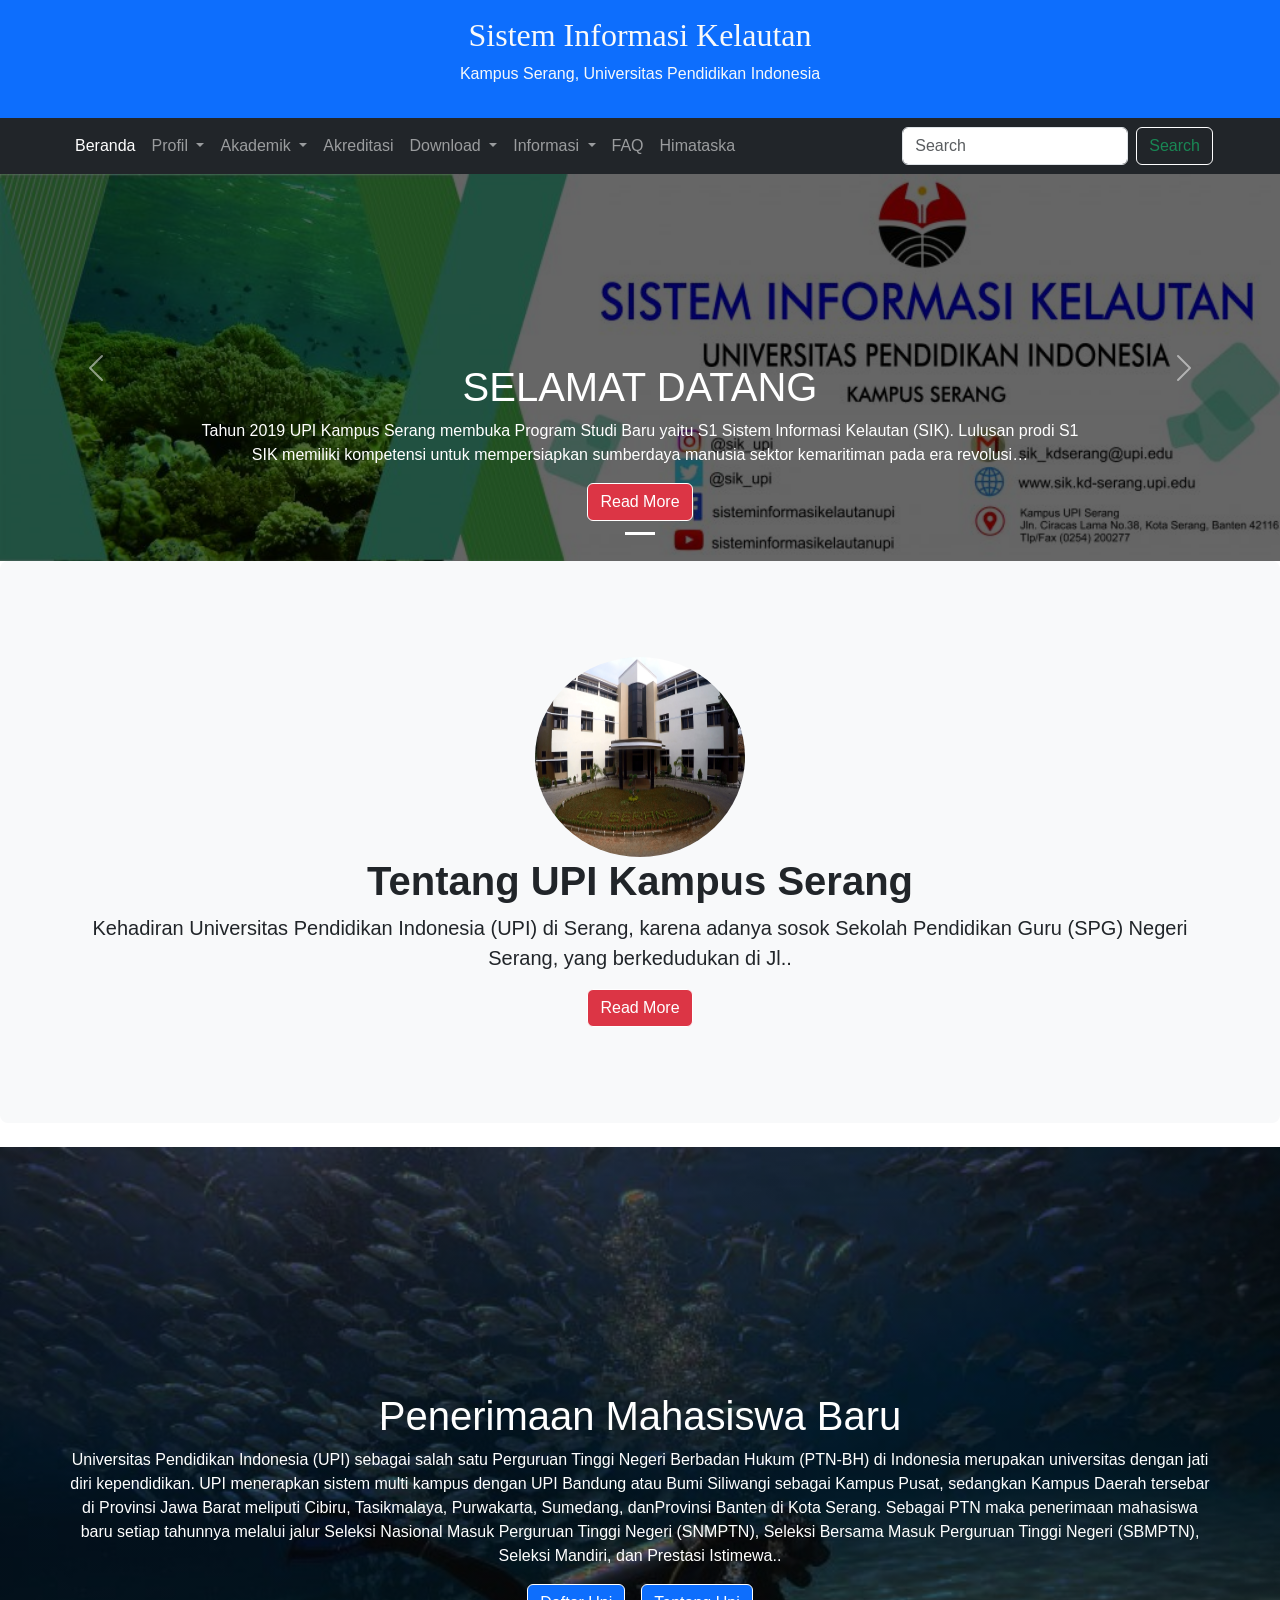
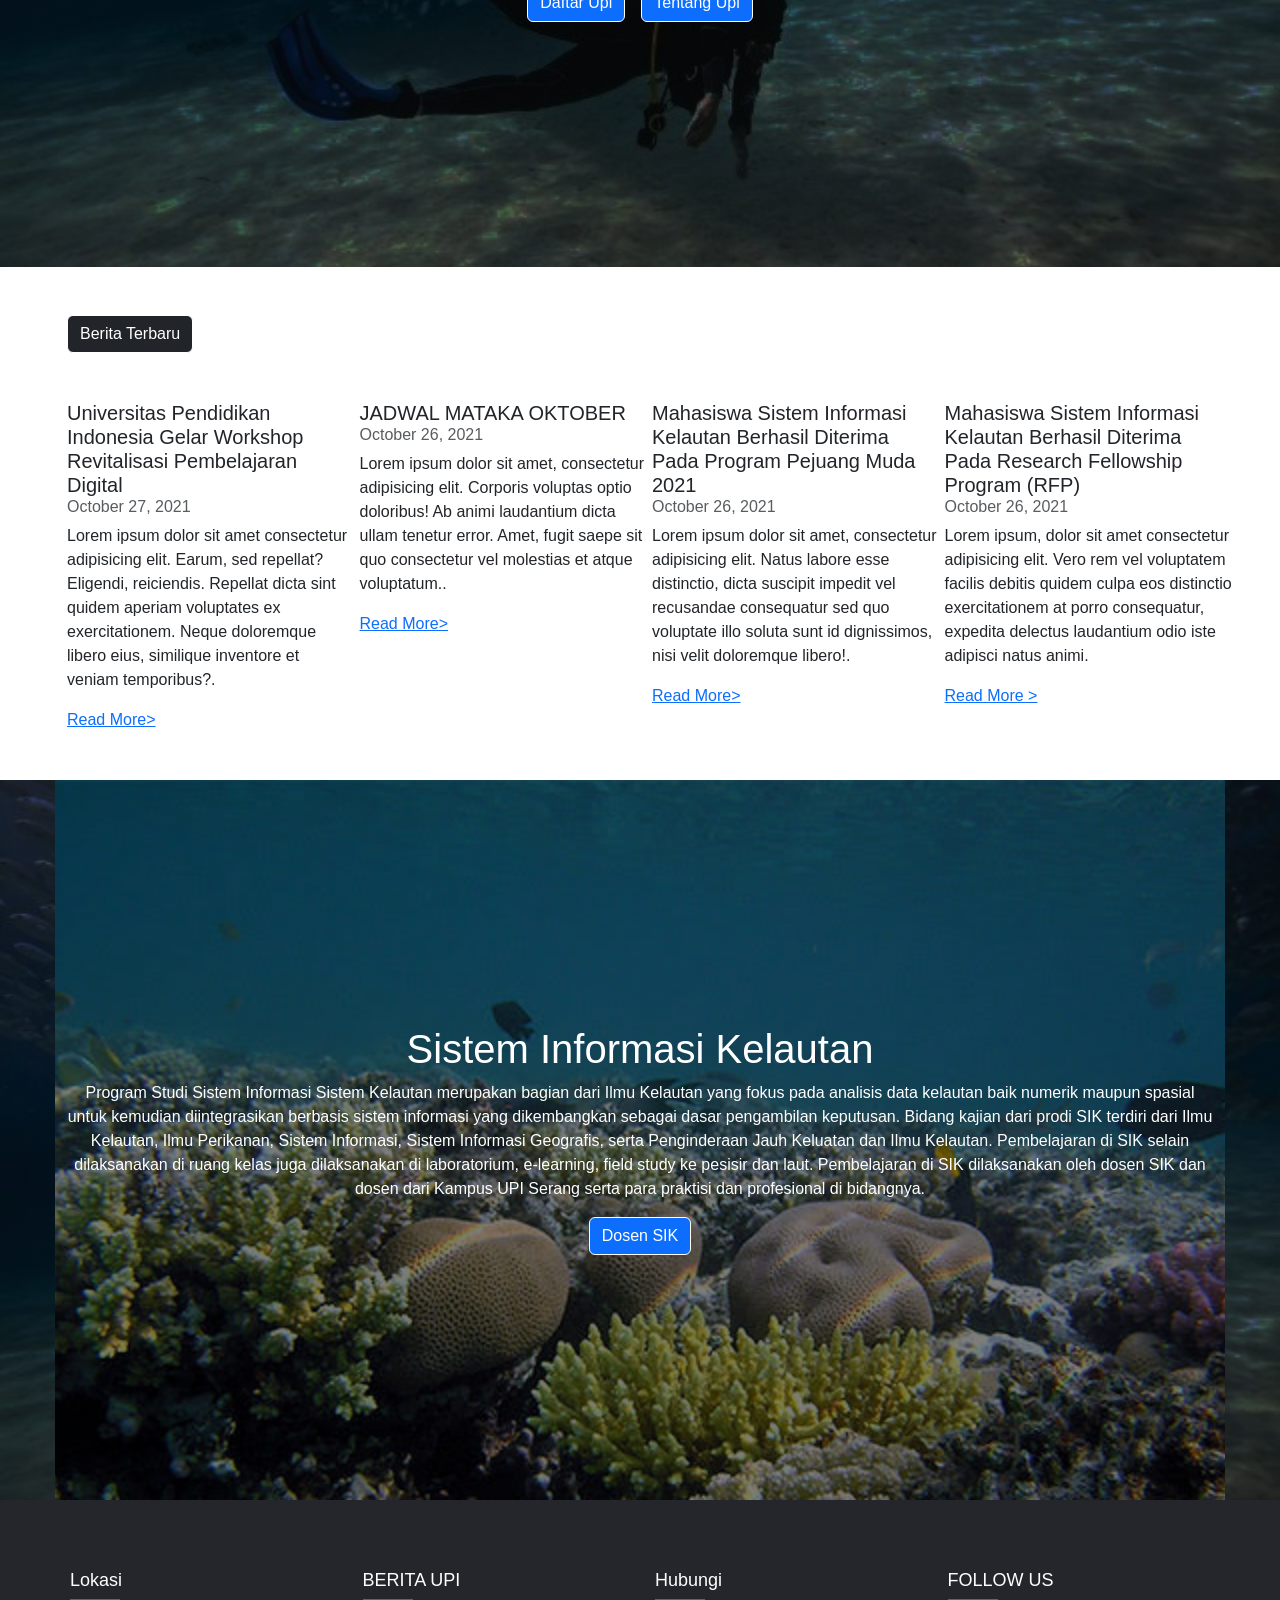
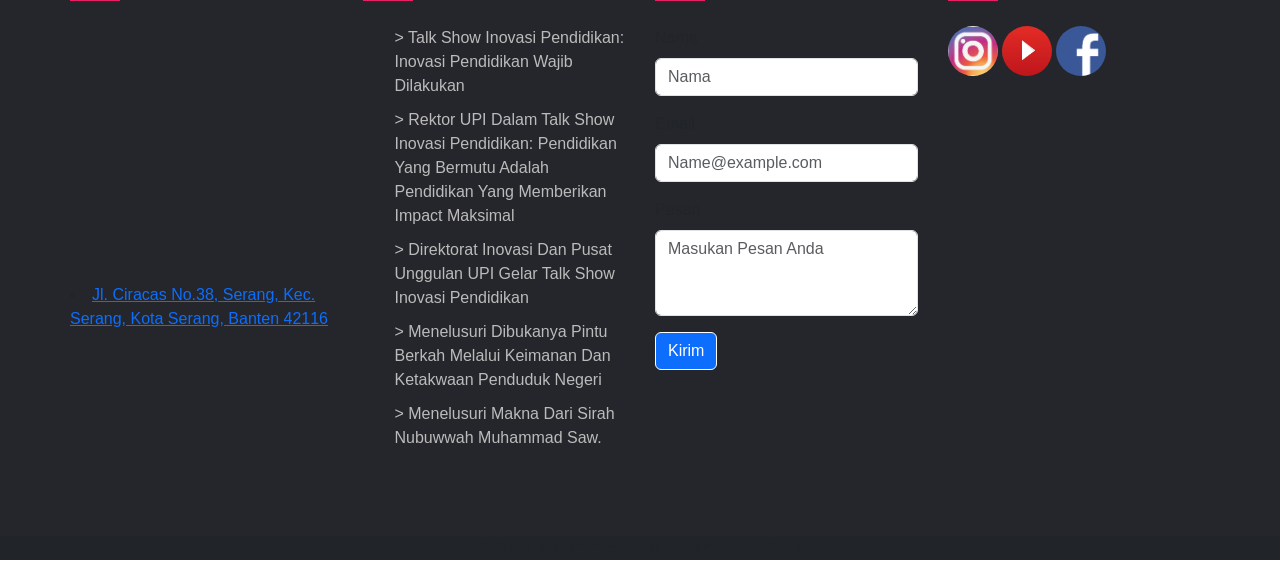
==== index.html @ e2b36a17 "first commit" ====
<!doctype html>
<html lang="en">

<head>
    <!-- Required meta tags -->
    <meta charset="utf-8">
    <meta name="viewport" content="width=device-width, initial-scale=1">

    <!-- Bootstrap CSS -->
    <link href="https://cdn.jsdelivr.net/npm/bootstrap@5.0.2/dist/css/bootstrap.min.css" rel="stylesheet"
        integrity="sha384-EVSTQN3/azprG1Anm3QDgpJLIm9Nao0Yz1ztcQTwFspd3yD65VohhpuuCOmLASjC" crossorigin="anonymous">

    <link rel="stylesheet" href="style.css">
    <script type="text/javascript" src="myscripts.js"> </script>

    <title>Home</title>
</head>

<body>

    <!--Header-->
    <div class="text-center bg-primary text-light p-3">
        <div class="container">
            <h2>Sistem Informasi Kelautan</h2>
            <p>Kampus Serang, Universitas Pendidikan Indonesia</p>
        </div>
    </div>

    <!--Akhir Header-->

    <!--Navbar-->
    <header class="header">

        <nav class="navbar navbar-expand-lg navbar-dark bg-dark">
            <div class="container">
                <button class="navbar-toggler" type="button" data-bs-toggle="collapse"
                    data-bs-target="#navbarSupportedContent" aria-controls="navbarSupportedContent"
                    aria-expanded="false" aria-label="Toggle navigation">
                    <span></span>
                    <span></span>
                    <span></span>
                </button>

                <div class="collapse navbar-collapse justify-content-between" id="navbarSupportedContent">
                    <ul class="navbar-nav me-auto mb-2 mb-lg-0">
                        <li class="nav-item">
                            <a class="nav-link active" aria-current="page" href="index.html">Beranda</a>

                        <li class="nav-item dropdown">
                            <a class="nav-link dropdown-toggle" href="#" id="navbarDropdown" role="button"
                                data-bs-toggle="dropdown" aria-expanded="false">
                                Profil
                            </a>
                            <ul class="dropdown-menu" aria-labelledby="navbarDropdown">
                                <li><a class="dropdown-item" href="sejarah.html">Sejarah</a></li>
                                <li><a class="dropdown-item" href="visimisi.html">Visi Misi</a></li>
                                <li><a class="dropdown-item" href="organisasi.html">Struktur Organisasi</a></li>
                                <li><a class="dropdown-item" href="dosen.html">Dosen</a>
                            </ul>
                        </li>

                        <li class="nav-item dropdown">
                            <a class="nav-link dropdown-toggle" href="#" id="navbarDropdown" role="button"
                                data-bs-toggle="dropdown" aria-expanded="false">
                                Akademik
                            </a>
                            <ul class="dropdown-menu" aria-labelledby="navbarDropdown">
                                <li><a class="dropdown-item" href="kurikulum.html">Kurikulum</a></li>
                                <li><a class="dropdown-item" href="laboratorium.html">Laboratorium</a></li>
                            </ul>
                        </li>

                        <li class="nav-item">
                            <a class="nav-link" href="akreditasi.html">Akreditasi</a>
                        </li>

                        <li class="nav-item dropdown">
                            <a class="nav-link dropdown-toggle" href="#" id="navbarDropdown" role="button"
                                data-bs-toggle="dropdown" aria-expanded="false">
                                Download
                            </a>
                            <ul class="dropdown-menu" aria-labelledby="navbarDropdown">
                                <li><a class="dropdown-item"
                                        href="https://drive.google.com/file/d/1QzVIjXXNbZxCYD2rnOdaMWR_7k83amyw/view">SK
                                        Syarat Peringkat Akreditasi</a></li>
                                <li><a class="dropdown-item"
                                        href="https://drive.google.com/file/d/1CijlD1g5NZH2Jkwvf90TXoUYX3rdcYp9/view">Struktur
                                        Kurikulum</a></li>
                                <li><a class="dropdown-item"
                                        href="https://drive.google.com/drive/folders/12tzM1qZQ9NG99olZvmA_syL-TH44oXh2">Rencana
                                        Pembelajaran Semester (RPS)</a></li>
                                <li><a class="dropdown-item"
                                        href="https://drive.google.com/drive/folders/1ZlC8ZQWGvVBEEoRyfmFhJ83XofXxtgrY?usp=sharing">Nilai
                                        Perkulihaan</a></li>
                            </ul>
                        </li>

                        <li class="nav-item dropdown">
                            <a class="nav-link dropdown-toggle" href="#" id="navbarDropdown" role="button"
                                data-bs-toggle="dropdown" aria-expanded="false">
                                Informasi
                            </a>
                            <ul class="dropdown-menu" aria-labelledby="navbarDropdown">
                                <li><a class="dropdown-item" href="">UPI Bandung</a></li>
                                <li><a class="dropdown-item" href="">Kampus UPI Serang</a></li>
                                <li><a class="dropdown-item" href="">Leaflet SIK [2019]</a></li>
                                <li><a class="dropdown-item" href="">Video Profil SIK [2019]</a></li>
                                <li><a class="dropdown-item" href="">PMB-2021</a></li>
                                <li><a class="dropdown-item" href="">Jurnal</a></li>
                                <li><a class="dropdown-item" href="">Company Profile</a></li>
                                <li><a class="dropdown-item" href="">Pilmapres SIK 2021</a></li>
                                <li><a class="dropdown-item" href="">Video Company Profile [2021]</a></li>
                                <li><a class="dropdown-item" href="">Info Beasiswa</a></li>
                            </ul>
                        </li>

                        <li class="nav-item">
                            <a class="nav-link" href="faq.html">FAQ</a>
                        </li>

                        <li class="nav-item">
                            <a class="nav-link" href="himataska.html">Himataska</a>
                        </li>
                    </ul>

                
                    <ul class="navbar-nav ml-auto">
                    <form class="d-flex">
                      <input class="form-control me-2" type="search" placeholder="Search" aria-label="Search">
                      <button class="btn btn-outline-success" type="submit">Search</button>
                    </form>
                  </div>
                </div>
            </div>
            </div>
        </nav>
    </header>
    <!--Akhir Navbar-->

    <!--Caraousel-->
    <div id="carouselExampleCaptions" class="carousel slide" data-bs-ride="carousel">
        <div class="carousel-indicators">
            <button type="button" data-bs-target="#carouselExampleCaptions" data-bs-slide-to="0" class="active"
                aria-current="true" aria-label="Slide 1"></button>
        </div>
        <div class="carousel-inner">
            <div class="carousel-item drk active">
                <img src="img/welcomesik.jpg" class="d-block w-100" alt="...">
                <div class="carousel-caption  d-none d-md-block">
                    <h1>SELAMAT DATANG</h1>
                    <p>Tahun 2019 UPI Kampus Serang membuka Program Studi Baru yaitu S1 Sistem Informasi Kelautan (SIK).
                        Lulusan prodi S1 SIK memiliki kompetensi untuk mempersiapkan sumberdaya manusia sektor
                        kemaritiman pada era revolusi…</p>
                    <div class="slider-btn">
                        <a class="btn btn-danger" href="sejarah.html" role="button">Read More</a>
                    </div>
                </div>
            </div>
        </div>
        <button class="carousel-control-prev" type="button" data-bs-target="#carouselExampleCaptions"
            data-bs-slide="prev">
            <span class="carousel-control-prev-icon" aria-hidden="true"></span>
            <span class="visually-hidden">Previous</span>
        </button>
        <button class="carousel-control-next" type="button" data-bs-target="#carouselExampleCaptions"
            data-bs-slide="next">
            <span class="carousel-control-next-icon" aria-hidden="true"></span>
            <span class="visually-hidden">Next</span>
        </button>
    </div>
    <!--Akhir Carausel-->

    <!--Jumbotron-->
    <div class="p-5 mb-4 bg-light rounded-3">
        <div class="container-fluid py-5 text-center">
            <img src="img/kampus-upi.jpg" height="200" width="210" class="rounded-circle">
            <h3 class="display-6 fw-bold">Tentang UPI Kampus Serang</h3>
            <p class="container-fluid fs-5">Kehadiran Universitas Pendidikan Indonesia (UPI) di Serang, karena adanya
                sosok Sekolah Pendidikan Guru (SPG) Negeri Serang, yang berkedudukan di Jl..</p>
            <a class="btn btn-danger" href="sekilas.html" role="button">Read More</a>
        </div>
    </div>
    <!--Akhir Jumbotron-->

    <!--Banner-->
    <div class="container-fluid banner">
        <div class="container banner-content">
            <div class="text-center">
                <h1>Penerimaan Mahasiswa Baru</h1>
                <p>Universitas Pendidikan Indonesia (UPI) sebagai salah satu Perguruan Tinggi Negeri Berbadan Hukum
                    (PTN-BH)
                    di Indonesia merupakan universitas dengan jati diri kependidikan.
                    UPI menerapkan sistem multi kampus dengan UPI Bandung atau Bumi Siliwangi sebagai Kampus Pusat,
                    sedangkan Kampus Daerah tersebar di Provinsi Jawa Barat meliputi Cibiru, Tasikmalaya, Purwakarta,
                    Sumedang, danProvinsi Banten di Kota Serang.
                    Sebagai PTN maka penerimaan mahasiswa baru setiap tahunnya melalui jalur Seleksi Nasional Masuk
                    Perguruan Tinggi Negeri (SNMPTN),
                    Seleksi Bersama Masuk Perguruan Tinggi Negeri (SBMPTN), Seleksi Mandiri, dan Prestasi Istimewa..</p>

                <div class="d-grid gap-2 d-md-flex justify-content-center">
                    <a href="index.html" class="btn btn-primary me-md-2" role="button" data-bs-toggle="button">Daftar
                        Upi</a>
                    <a href="index.html" class="btn btn-primary" role="button" data-bs-toggle="button">Tentang Upi</a>
                </div>
            </div>
        </div>
    </div>
    <!--Akhir Banner-->

    <!--Card-->
    <div class="container-fluid py-5">
        <div class="container">
            <a href="#" class="btn btn-dark mb-5">Berita Terbaru</a>

            <div class="row row-cols-1 row-cols-md-3 g-4">
                <div class="col-lg-3">
                    <div style="width: 18rem;">
                        <div class="card-body">
                            <h5 class="card-title">Universitas Pendidikan Indonesia Gelar Workshop Revitalisasi
                                Pembelajaran Digital</h5>
                            <h6 class="card-subtitle mb-2 text-muted">October 27, 2021</h6>
                            <p class="card-text">Lorem ipsum dolor sit amet consectetur adipisicing elit. Earum, sed
                                repellat? Eligendi, reiciendis. Repellat dicta sint quidem aperiam voluptates ex
                                exercitationem. Neque doloremque libero eius, similique inventore et veniam temporibus?.
                            </p>
                            <a href="berita.html" class="card-link">Read More> </a>
                        </div>
                    </div>
                </div>

                <div class="col-lg-3">
                    <div style="width: 18rem;">
                        <div class="card-body">
                            <h5 class="card-title">JADWAL MATAKA OKTOBER</h5>
                            <h6 class="card-subtitle mb-2 text-muted">October 26, 2021</h6>
                            <p class="card-text">Lorem ipsum dolor sit amet, consectetur adipisicing elit. Corporis
                                voluptas optio doloribus! Ab animi laudantium dicta ullam tenetur error. Amet, fugit
                                saepe sit quo consectetur vel molestias et atque voluptatum..</p>
                            <a href="berita.html" class="card-link">Read More></a>
                        </div>
                    </div>
                </div>

                <div class="col-lg-3">
                    <div style="width: 18rem;">
                        <div style="width: 18rem;">
                            <div class="card-body">
                                <h5 class="card-title">Mahasiswa Sistem Informasi Kelautan Berhasil Diterima Pada
                                    Program Pejuang Muda 2021</h5>
                                <h6 class="card-subtitle mb-2 text-muted">October 26, 2021</h6>
                                <p class="card-text">Lorem ipsum dolor sit amet, consectetur adipisicing elit. Natus
                                    labore esse distinctio, dicta suscipit impedit vel recusandae consequatur sed quo
                                    voluptate illo soluta sunt id dignissimos, nisi velit doloremque libero!.</p>
                                <a href="berita.html" class="card-link">Read More> </a>
                            </div>
                        </div>
                    </div>
                </div>

                <div class="col-lg-3">
                    <div style="width: 18rem;">
                        <div class="card-body">
                            <h5 class="card-title">Mahasiswa Sistem Informasi Kelautan Berhasil Diterima Pada Research
                                Fellowship Program (RFP)</h5>
                            <h6 class="card-subtitle mb-2 text-muted">October 26, 2021</h6>
                            <p class="card-text">Lorem ipsum, dolor sit amet consectetur adipisicing elit. Vero rem vel
                                voluptatem facilis debitis quidem culpa eos distinctio exercitationem at porro
                                consequatur, expedita delectus laudantium odio iste adipisci natus animi.</p>
                            <a href="berita.html" class="card-link">Read More ></a>
                        </div>
                    </div>
                </div>
            </div>
        </div>
    </div>
    </div>
    <!--Akhir card-->

    <!--Banner-->
    <div class="container-fluid banner">
        <div class="container banner-content banner-tk">
            <div class="text-center">
                <h1>Sistem Informasi Kelautan</h1>
                <p>Program Studi Sistem Informasi Sistem Kelautan merupakan bagian dari Ilmu Kelautan yang
                    fokus pada analisis data kelautan baik numerik maupun spasial untuk kemudian diintegrasikan berbasis
                    sistem informasi yang dikembangkan sebagai dasar pengambilan keputusan. Bidang kajian dari prodi SIK
                    terdiri dari Ilmu Kelautan, Ilmu Perikanan, Sistem Informasi, Sistem Informasi Geografis,
                    serta Penginderaan Jauh Keluatan dan Ilmu Kelautan. Pembelajaran di SIK selain dilaksanakan di ruang
                    kelas juga dilaksanakan di laboratorium,
                    e-learning, field study ke pesisir dan laut. Pembelajaran di SIK dilaksanakan oleh dosen SIK dan
                    dosen dari Kampus UPI Serang serta para praktisi dan profesional di bidangnya.</p>

                <div class="d-grid gap-2 d-md-flex justify-content-center">
                    <a href="dosen.html" class="btn btn-primary" role="button" data-bs-toggle="button">Dosen SIK</a>
                </div>
            </div>
        </div>
    </div>
    <!--Akhir Banner-->

    <!--Footer-->
    <footer class="footer">
        <div class="container">
            <div class="row">

                <div class="footer-col">
                    <h4>Lokasi</h4>
                    <iframe
                        src="https://www.google.com/maps/embed?pb=!1m18!1m12!1m3!1d7934.0484771082765!2d106.14469981982957!3d-6.127440472510282!2m3!1f0!2f0!3f0!3m2!1i1024!2i768!4f13.1!3m3!1m2!1s0x2e418adaa4f7f563%3A0x950ec58123df8596!2sUniversitas%20Pendidikan%20Indonesia%20(UPI)%20Kampus%20Serang!5e0!3m2!1sid!2sid!4v1635479393140!5m2!1sid!2sid"
                        width="250" height="250" style="border:0;" allowfullscreen="" loading="lazy"></iframe>
                    <li><a href="https://goo.gl/maps/4mRJ52AJSkXExtsJA">Jl. Ciracas No.38, Serang, Kec. Serang, Kota
                            Serang, Banten 42116</a></li>
                </div>

                <div class="footer-col">
                    <h4>BERITA UPI</h4>
                    <ul>
                        <li><a
                                href="berita.html">>
                                Talk Show Inovasi Pendidikan: Inovasi Pendidikan Wajib Dilakukan</a></li>
                        <li><a
                                href="berita.html">>
                                Rektor UPI dalam Talk Show Inovasi Pendidikan: Pendidikan yang Bermutu Adalah Pendidikan
                                yang Memberikan Impact Maksimal</a></li>
                        <li><a
                                href="berita.html">>
                                Direktorat Inovasi dan Pusat Unggulan UPI Gelar Talk Show Inovasi Pendidikan</a></li>
                        <li><a
                                href="berita.html">>
                                Menelusuri Dibukanya Pintu Berkah Melalui Keimanan dan Ketakwaan Penduduk Negeri</a>
                        </li>
                        <li><a href="berita.html">>
                                Menelusuri Makna dari Sirah Nubuwwah Muhammad Saw.</a></li>
                    </ul>
                </div>

                <div class="footer-col">
                    <h4>Hubungi</h4>
                    <form>
                        <div class="mb-3">
                            <label for="name" class="form-label">Nama</label>
                            <input type="text" class="form-control" id="name" aria-describedby="name"
                                placeholder="Nama">
                        </div>

                        <div class="mb-3">
                            <label for="email" class="form-label">Email</label>
                            <input type="email" class="form-control" id="email" aria-describedby="email"
                                placeholder="Name@example.com">
                        </div>

                        <div class="mb-3">
                            <label for="pesan" class="form-label">Pesan</label>
                            <textarea class="form-control" id="exampleFormControlTextarea1" rows="3"
                                placeholder="Masukan Pesan Anda"></textarea>
                        </div>
                        <button type="submit" class="btn btn-primary">Kirim</button>
                    </form>
                </div>

                <div class="footer-col">
                    <h4>FOLLOW US</h4>
                    <div class="social-links">
                        <img src="img/instagram-logo.png" height="50" width="50" class="rounded-circle">
                        <img src="img/youtube-logo.jpg" height="50" width="50" class="rounded-circle">
                        <img src="img/facebook-logo.png" height="50" width="50" class="rounded-circle">
                    </div>

                </div>
            </div>
        </div>
        </div>
        </div>
    </footer>
    <!--Akhir Footer-->

    <!--Copyright-->
    <div class="card-footer text-muted bg-dark">
        <center>
            <p>&#169; 2020 Muhammad Azmi Pratama (2007996) </p>
        </center>
    </div>
    <!--Akhir Copyright-->


    <!-- Optional JavaScript; choose one of the two! -->

    <!-- Option 1: Bootstrap Bundle with Popper -->
    <script src="https://cdn.jsdelivr.net/npm/bootstrap@5.0.2/dist/js/bootstrap.bundle.min.js"
        integrity="sha384-MrcW6ZMFYlzcLA8Nl+NtUVF0sA7MsXsP1UyJoMp4YLEuNSfAP+JcXn/tWtIaxVXM"
        crossorigin="anonymous"></script>

    <!-- Option 2: Separate Popper and Bootstrap JS -->
    <!--
    <script src="https://cdn.jsdelivr.net/npm/@popperjs/core@2.9.2/dist/umd/popper.min.js" integrity="sha384-IQsoLXl5PILFhosVNubq5LC7Qb9DXgDA9i+tQ8Zj3iwWAwPtgFTxbJ8NT4GN1R8p" crossorigin="anonymous"></script>
    <script src="https://cdn.jsdelivr.net/npm/bootstrap@5.0.2/dist/js/bootstrap.min.js" integrity="sha384-cVKIPhGWiC2Al4u+LWgxfKTRIcfu0JTxR+EQDz/bgldoEyl4H0zUF0QKbrJ0EcQF" crossorigin="anonymous"></script>
    -->
</body>

</html>
---- style.css ----
.drk::before{
  content: "";
  display: block;
  position: absolute;
  top: 0;
  bottom: 0;
  left: 0;
  right: 0;
  background: black;
  opacity: 0.6;
}

/*index*/

.banner{
    height: 80vh;
    background: linear-gradient(rgba(0,0,0,0.5),rgba(0,0,0,0.5)), url('img/penyelam.jpg');
    background-size: cover;
    background-position: center;
}
.banner-content{
    height: 100%;
    color: white;
    display: flex;
    justify-content: center;
    align-items: center;
}
.banner-tk{
    height: 80vh;
    background: linear-gradient(rgba(0,0,0,0.5),rgba(0,0,0,0.5)), url('img/terumbu-karang.jpg');
    background-size: cover;
    background-position: center;
}
.banner-content{
    height: 100%;
    color: white;
    display: flex;
    justify-content: center;
    align-items: center;
}
.navbar-color {
	background-color: #483D8B;
}

/* buat sejarah html*/

.banner-sejarah{
    height: 80vh;
    background: linear-gradient(rgba(0,0,0,0.5),rgba(0,0,0,0.5)), url('img/penyelam.jpg');
    background-size: cover;
    background-position: center;
}

@import url('https://fonts.googleapis.com/css2?family=Poppins:wght@300;400;500;600;700&display=swap');
body{
	line-height: 1.5;
	font-family: 'Poppins', sans-serif;
}
*{
	margin:0;
	padding:0;
	box-sizing: border-box;
}
.container{
	max-width: 1170px;
	margin:auto;
}
.row{
	display: flex;
	flex-wrap: wrap;
}
ul{
	list-style: none;
}
.footer{
	background-color: #24262b;
    padding: 70px 0;
}
.footer-col{
   width: 25%;
   padding: 0 15px;
}
.footer-col h4{
	font-size: 18px;
	color: #ffffff;
	text-transform: capitalize;
	margin-bottom: 35px;
	font-weight: 500;
	position: relative;
}
.footer-col h4::before{
	content: '';
	position: absolute;
	left:0;
	bottom: -10px;
	background-color: #e91e63;
	height: 2px;
	box-sizing: border-box;
	width: 50px;
}
.footer-col ul li:not(:last-child){
	margin-bottom: 10px;
}
.footer-col ul li a{
	font-size: 16px;
	text-transform: capitalize;
	color: #ffffff;
	text-decoration: none;
	font-weight: 300;
	color: #bbbbbb;
	display: block;
	transition: all 0.3s ease;
}
.footer-col ul li a:hover{
	color: #ffffff;
	padding-left: 8px;
}
.footer-col .social-links a{
	display: inline-block;
	height: 40px;
	width: 40px;
	background-color: rgba(255,255,255,0.2);
	margin:0 10px 10px 0;
	text-align: center;
	line-height: 40px;
	border-radius: 50%;
	color: #ffffff;
	transition: all 0.5s ease;
}
.footer-col .social-links a:hover{
	color: #24262b;
	background-color: #ffffff;
}

/*responsive*/
@media(max-width: 767px){
  .footer-col{
    width: 50%;
    margin-bottom: 30px;
}
}
@media(max-width: 574px){
  .footer-col{
    width: 100%;
}
}
.team-member {
    margin-bottom: 50px;
    text-align: center;
  }
  
  .team-member img {
    width: 225px;
    height: 225px;
    border: 7px solid #fff;
  }
  
  .team-member h4 {
    margin-top: 25px;
    margin-bottom: 0;
    text-transform: none;
  }
  
  .team-member p {
    margin-top: 0;
  }

  h2  {
    font-family: 'Times New Roman', Times, serif;
  }
  .btn {
    border: 1px solid #fff;
  }

  ul.social-buttons {
    margin-bottom: 0;
  }
  
  ul.social-buttons li a {
    font-size: 20px;
    line-height: 50px;
    display: block;
    width: 50px;
    height: 50px;
    -webkit-transition: all 0.3s;
    transition: all 0.3s;
    color: white;
    border-radius: 100%;
    outline: none;
    background-color: #212529;
  }
  
  ul.social-buttons li a:active, ul.social-buttons li a:focus, ul.social-buttons li a:hover {
    background-color: white;
    color: #212529;
    border: 1px color #212529;
  }
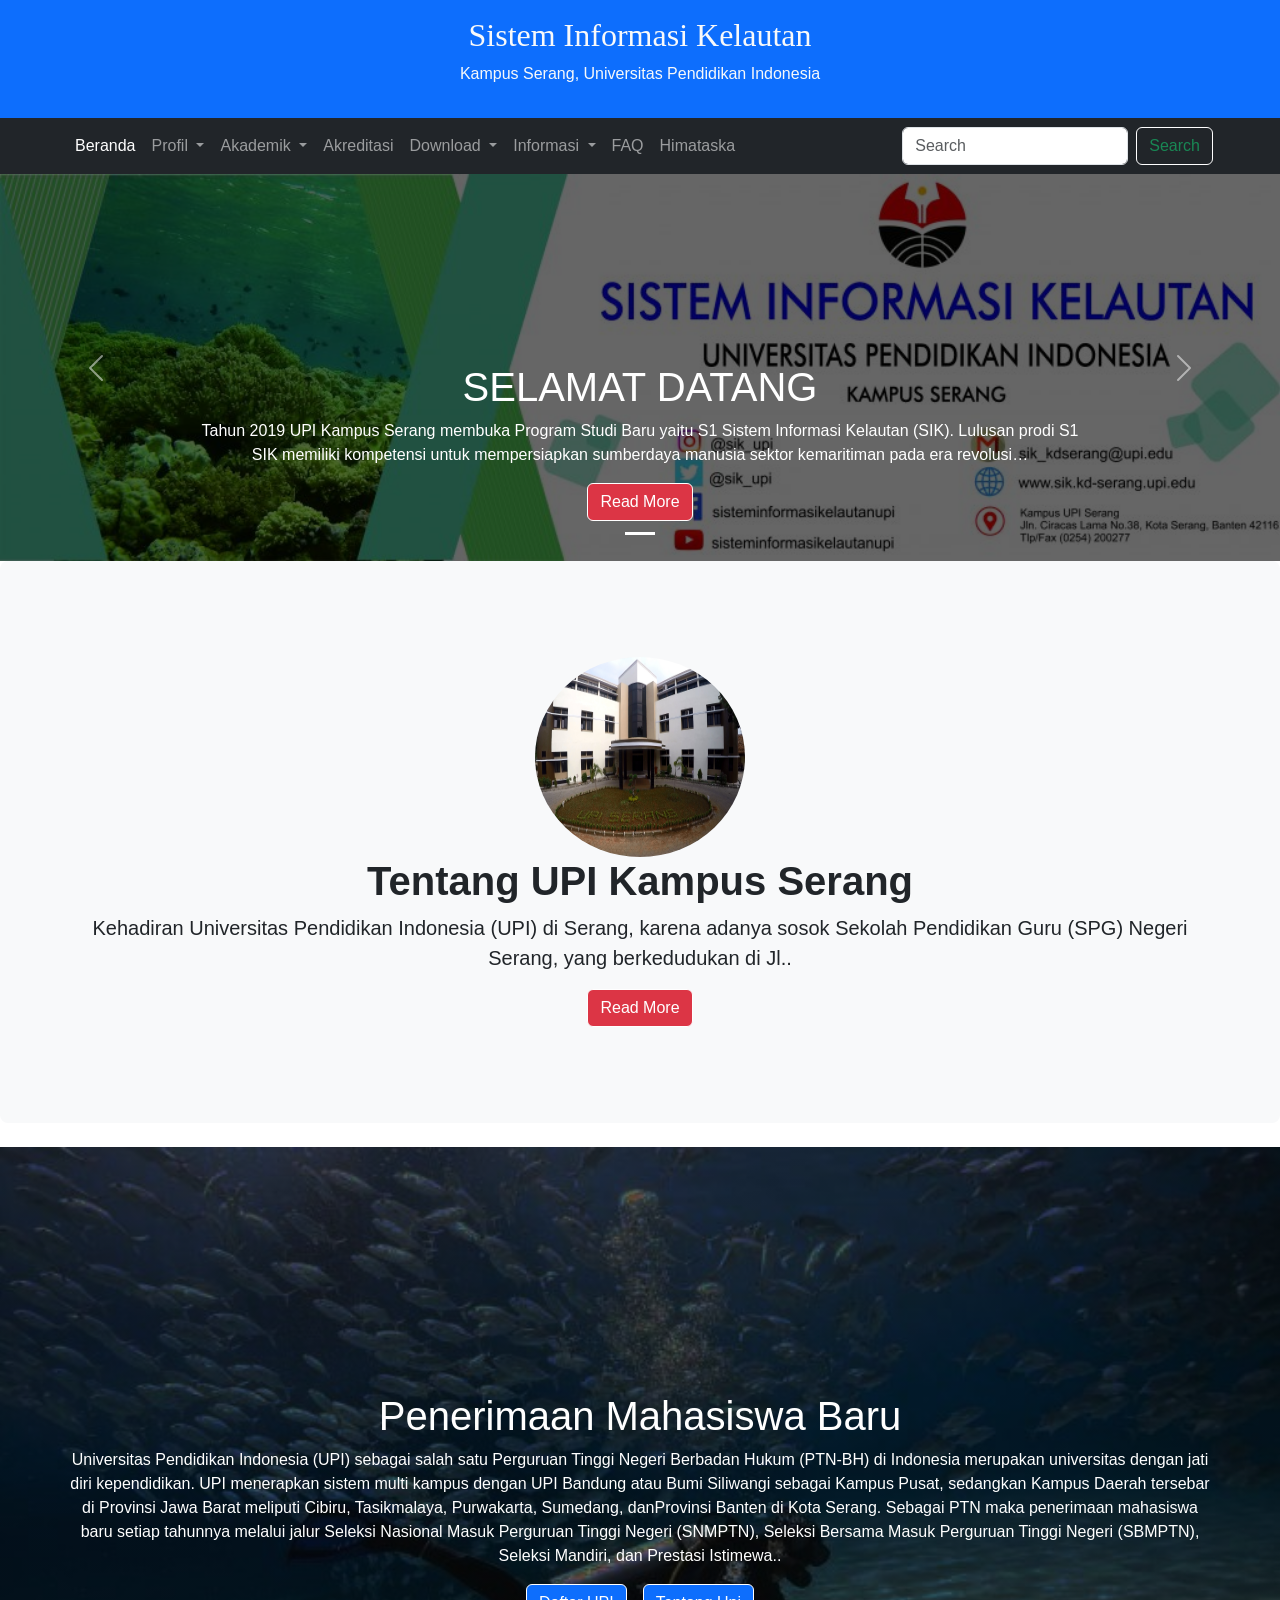
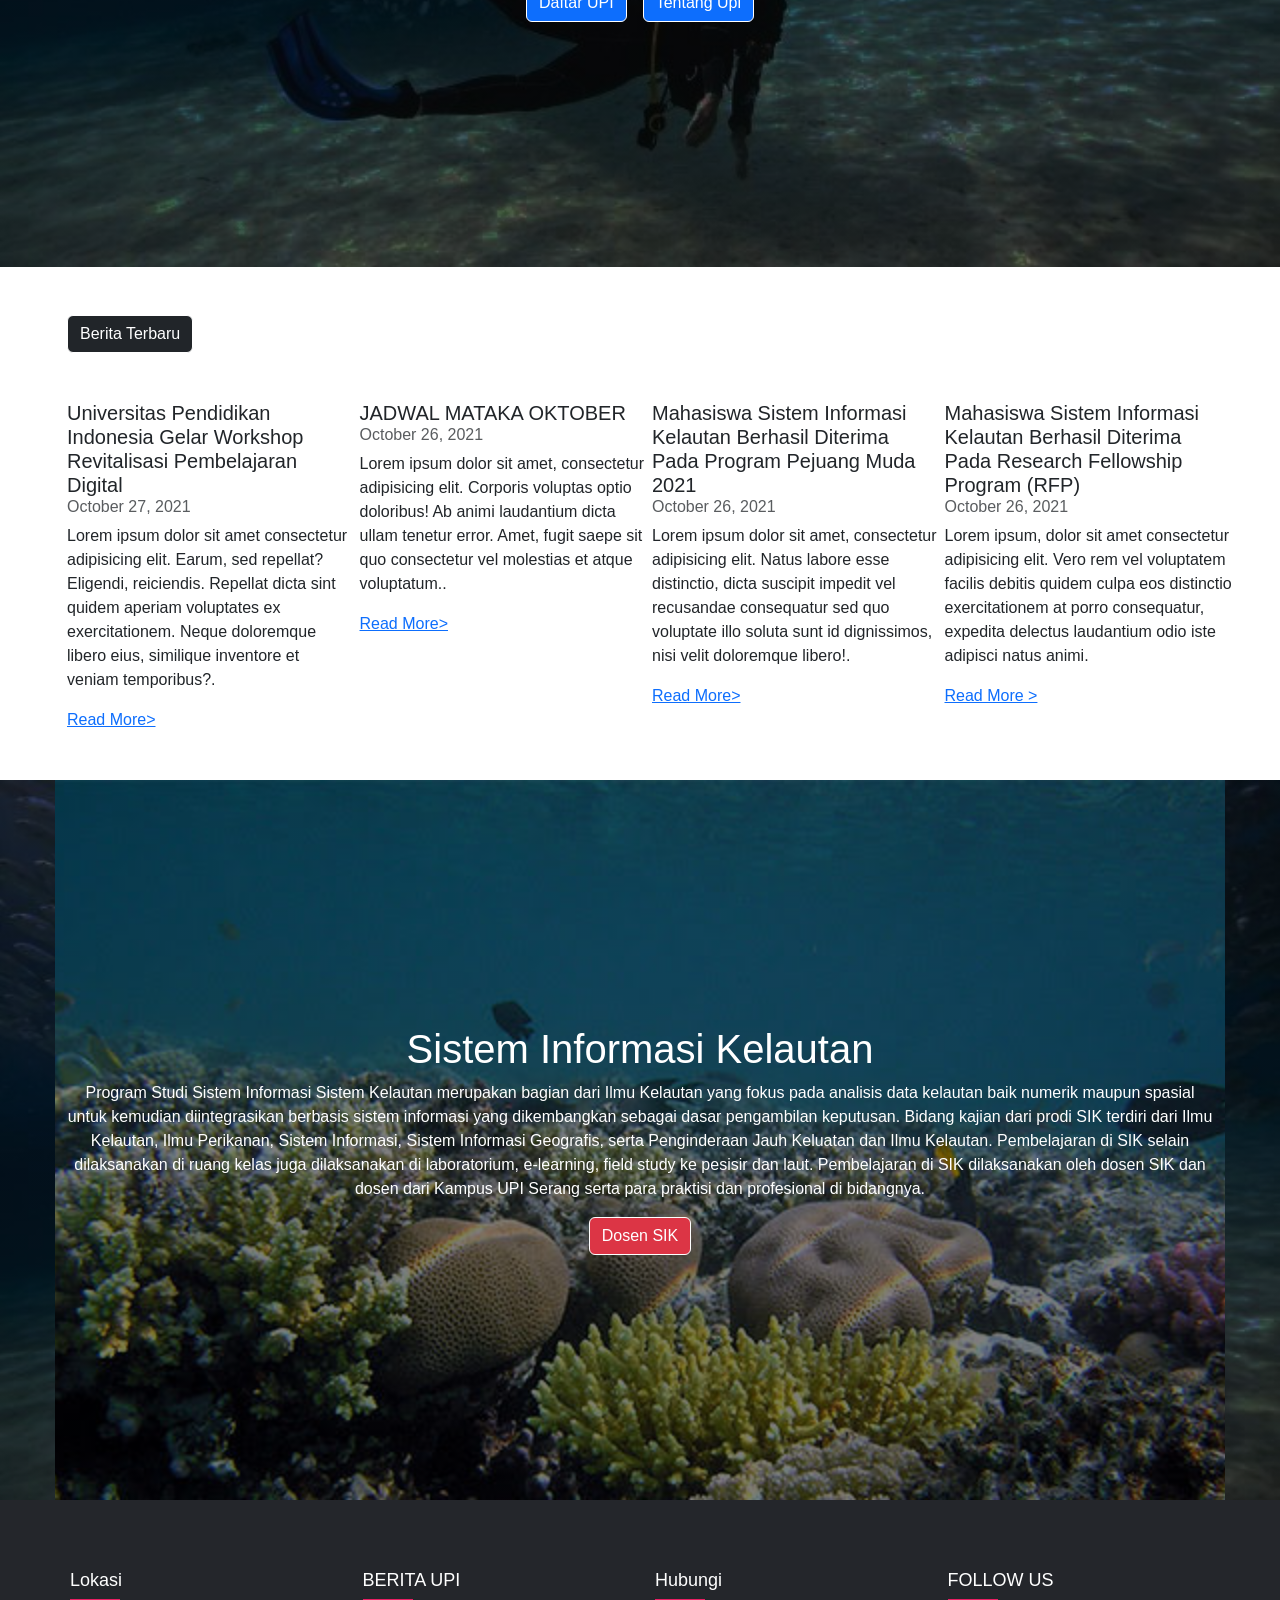
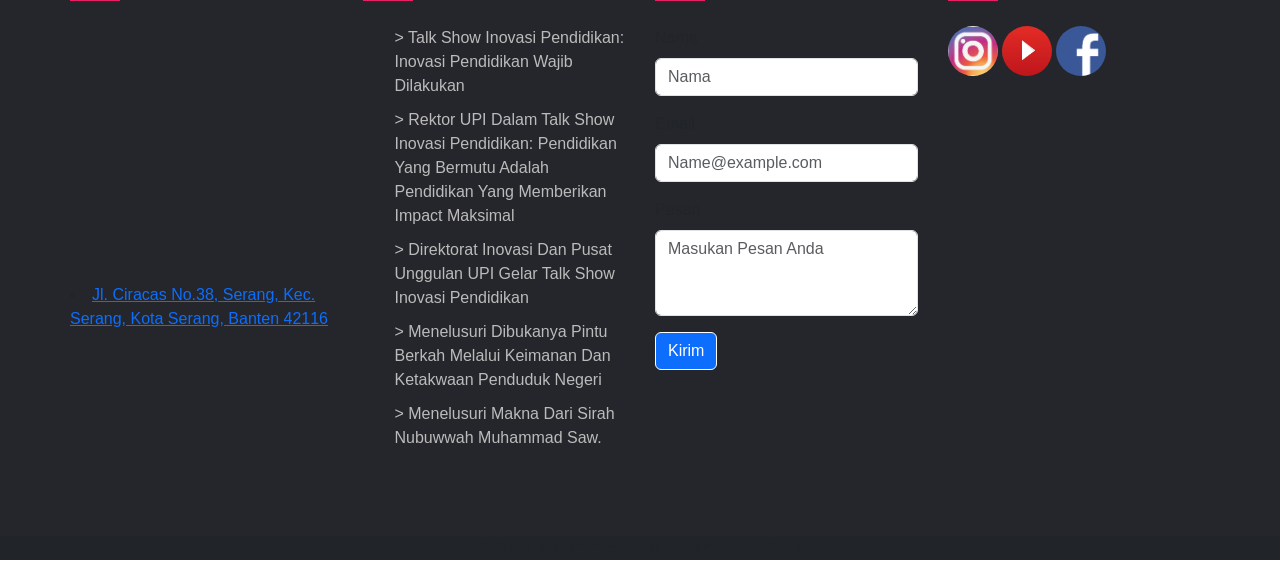
==== commit 0846ea0a: "Update index.html" ====
--- a/index.html
+++ b/index.html
@@ -198,9 +198,8 @@
                     Seleksi Bersama Masuk Perguruan Tinggi Negeri (SBMPTN), Seleksi Mandiri, dan Prestasi Istimewa..</p>
 
                 <div class="d-grid gap-2 d-md-flex justify-content-center">
-                    <a href="index.html" class="btn btn-primary me-md-2" role="button" data-bs-toggle="button">Daftar
-                        Upi</a>
-                    <a href="index.html" class="btn btn-primary" role="button" data-bs-toggle="button">Tentang Upi</a>
+                    <a class="btn btn-primary me-md-2" href="index.html" role="button">Daftar UPI</a>
+                    <a class="btn btn-primary" href="index.html" role="button">Tentang Upi</a>    
                 </div>
             </div>
         </div>
@@ -291,7 +290,7 @@
                     dosen dari Kampus UPI Serang serta para praktisi dan profesional di bidangnya.</p>
 
                 <div class="d-grid gap-2 d-md-flex justify-content-center">
-                    <a href="dosen.html" class="btn btn-primary" role="button" data-bs-toggle="button">Dosen SIK</a>
+                    <a class="btn btn-danger" href="dosen.html" role="button">Dosen SIK</a>
                 </div>
             </div>
         </div>
@@ -397,4 +396,4 @@
     -->
 </body>
 
-</html>+</html>
